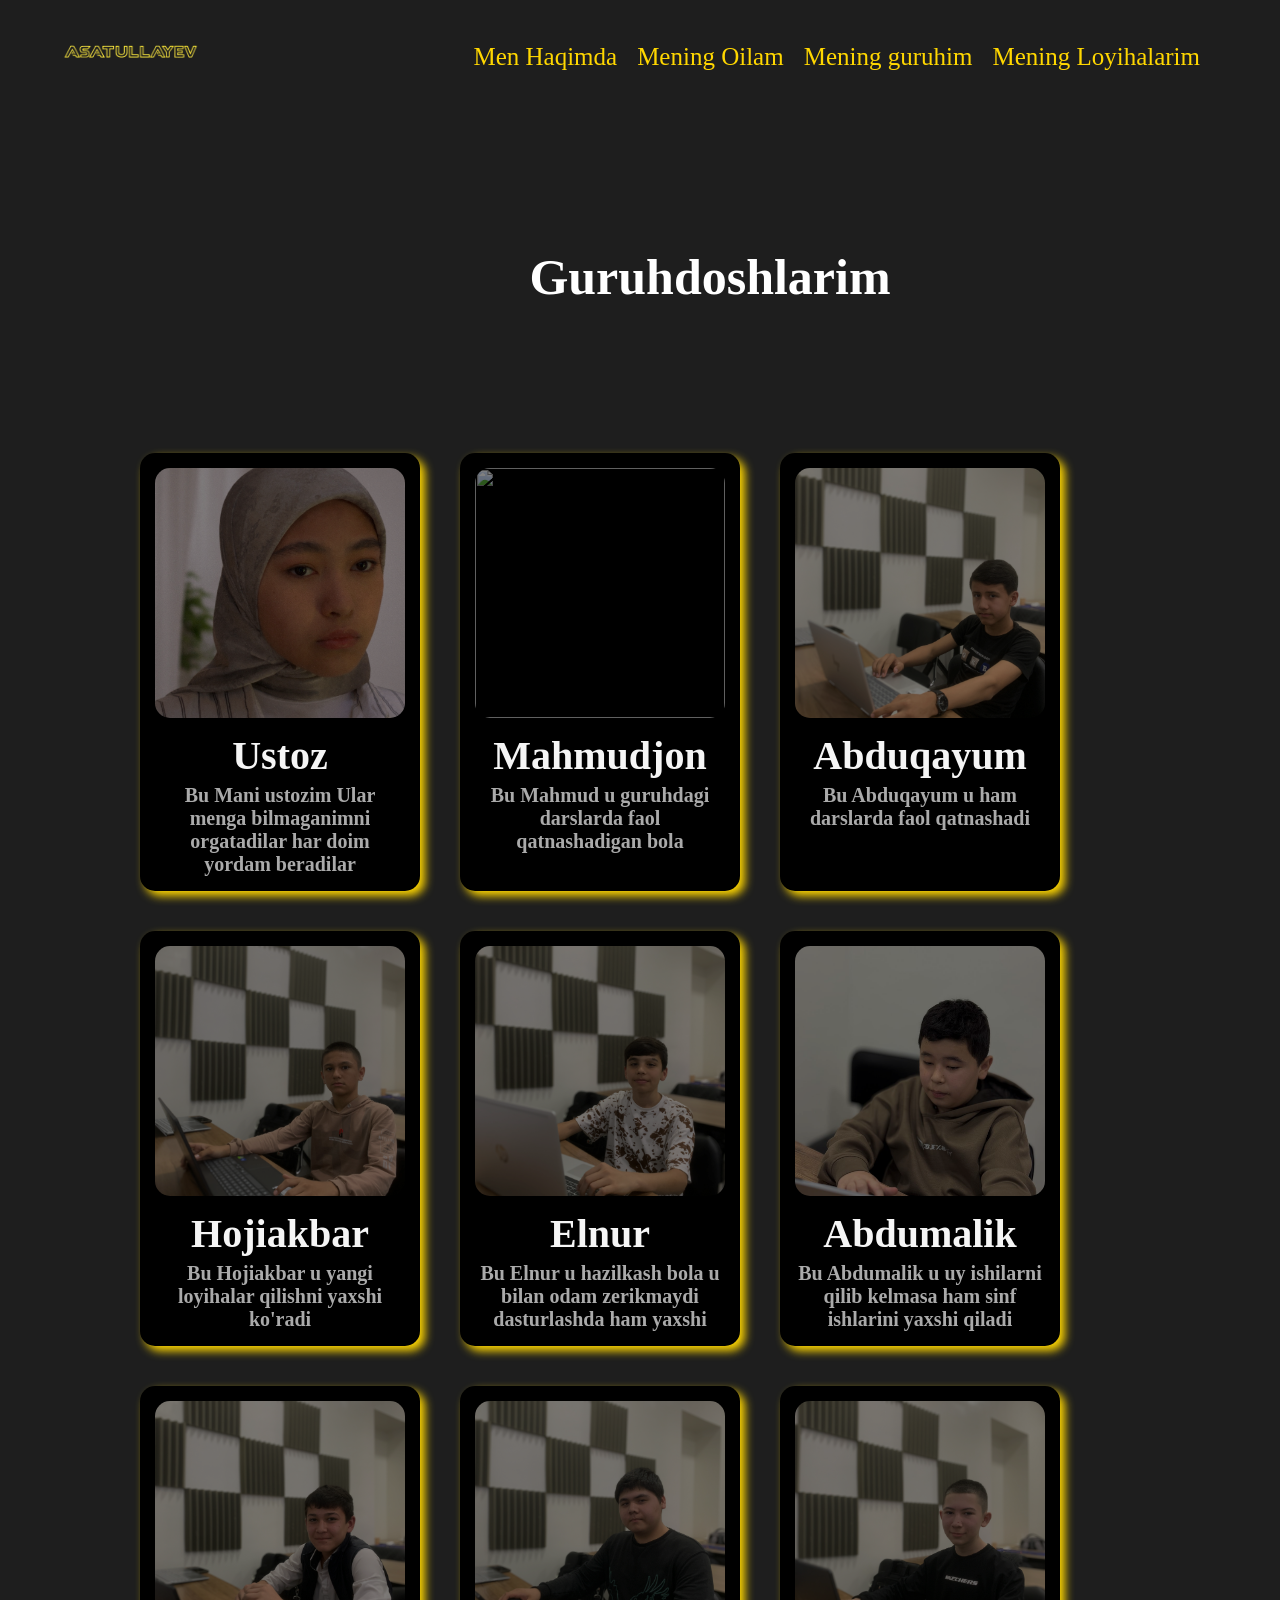
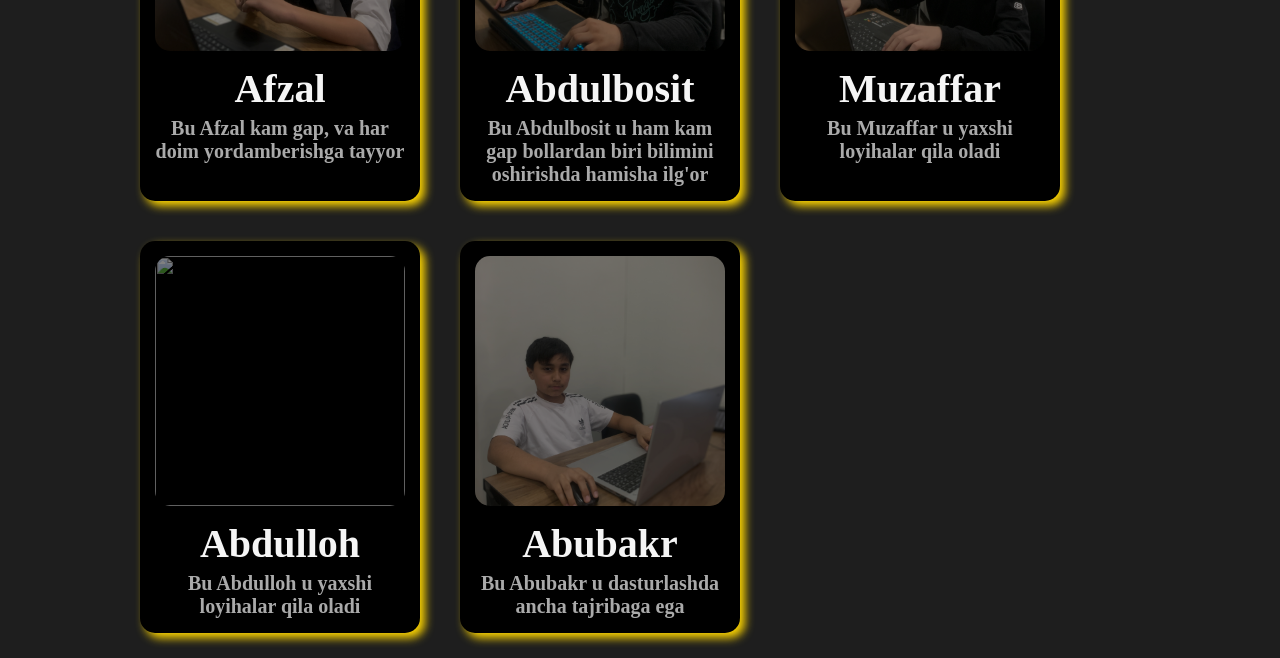
==== guruhdoshlarim.html @ 6e81e24b "first commit" ====
<!DOCTYPE html>
<html lang="en">

<head>
  <meta charset="UTF-8">
  <meta name="viewport" content="width=device-width, initial-scale=1.0">
  <title>Document</title>
  <link rel="stylesheet" href="/style.css">
   <link rel="stylesheet" href="https://cdnjs.cloudflare.com/ajax/libs/font-awesome/7.0.1/css/all.min.css">
</head>

<body>
  <input type="checkbox" id="toggle-theme">
  <header>
    <a href="./index.html">
      <img src="logo.png" alt="" class="logo">
    </a>
    <nav>
      <ul class="nav-link">
        <li><a href="./index.html">Men Haqimda</a></li>
        <li><a href="./oilam.html">Mening Oilam</a></li>
        <li><a href="./guruhdoshlarim.html">Mening guruhim</a></li>
        <li><a href="./loyihalarim.html">Mening Loyihalarim</a></li>
        <label for="toggle-theme">
            <i class="fa-solid fa-circle-half-stroke my-icon"></i>
          </label>
      </ul>
    </nav>
  </header>

  <section id="guruhim">

    <h1 class="guruh">Guruhdoshlarim</h1>


    <div class="group">


      <div class="group-card">
        <img src="ustoz.JPG" alt="">
        <h3>Ustoz</h3>
        <p>Bu Mani ustozim Ular menga bilmaganimni orgatadilar har doim yordam beradilar</p>
      </div>

      <div class="group-card">
        <img src="Mahmud.JPG">
        <h3>Mahmudjon</h3>
        <p>Bu Mahmud u guruhdagi darslarda faol qatnashadigan bola</p>
      </div>
      <div class="group-card">
        <img src="qayum.JPG">
        <h3>Abduqayum</h3>
        <p>Bu Abduqayum u ham darslarda faol qatnashadi</p>
      </div>
      
      <div class="group-card">
        <img src="hoji.JPG">
        <h3>Hojiakbar</h3>
        <p>Bu Hojiakbar u yangi loyihalar qilishni yaxshi ko'radi</p>
      </div>

      <div class="group-card">
        <img src="elnur.JPG">
        <h3>Elnur</h3>
        <p>Bu Elnur u hazilkash bola u bilan odam zerikmaydi dasturlashda ham yaxshi</p>
      </div>

      <div class="group-card">
        <img src="mali.jpg">
        <h3>Abdumalik</h3>
        <p>Bu Abdumalik u uy ishilarni qilib kelmasa ham sinf ishlarini yaxshi qiladi</p>
      </div>

      <div class="group-card">
        <img src="afzal.JPG">
        <h3>Afzal</h3>
        <p>Bu Afzal kam gap, va har doim yordamberishga tayyor</p>
      </div>

      <div class="group-card">
        <img src="abdu-time.JPG">
        <h3>Abdulbosit</h3>
        <p>Bu Abdulbosit u ham kam gap bollardan biri bilimini oshirishda hamisha ilg'or</p>
      </div>

      <div class="group-card">
        <img src="muzafar.JPG">
        <h3>Muzaffar</h3>
        <p>Bu Muzaffar u yaxshi loyihalar qila oladi</p>
      </div>

      <div class="group-card">
        <img src="abdulloh.JPG">
        <h3>Abdulloh</h3>
        <p>Bu Abdulloh u yaxshi loyihalar qila oladi</p>
      </div>


      <div class="group-card">
        <img src="abubakr.JPG">
        <h3>Abubakr</h3>
        <p>Bu Abubakr u dasturlashda ancha tajribaga ega</p>
      </div>

    </div>

  </section>
</body>

</html>
---- style.css ----
*{
    padding:0;
    margin: 0;
    box-sizing:border-box;
}
html{
    scroll-behavior:smooth;
}
body::-webkit-scrollbar{
    width:0;
    height:0;
}
.nav-link{
    transition:0.3s;
}

body{
    background-color: #1e1e1e;
    margin:0;
}

section{
    padding:20px 50px;
}
 header{
    padding:30px 60px;
    display:flex;
    justify-content:center;
    align-items:center;
}
nav{
    margin-left:auto;
}
.nav-link{
    list-style:none;
    display:flex;
    gap:20px;
    margin-top:-15px;

}
.nav-link a{
    position:relative;
    text-decoration: none;
    color:gold;
    font-size:25px;
}
.nav-link a::after{
    content:"";
    position: absolute;
    left:0;
    bottom:-5px;
    width:0;
    height:4px;
    background-color:gold;
    transition:0.3s;
}
.nav-link a:hover::after{
    width:100%;
}
.logo{
    width:140px;
    display:block;
    margin-top:-25px;
}
 #toggle-theme{
    display:none;
}
#toggle-theme:checked ~ #theme{
    background:darkblue;
}
#toggle-theme:checked ~ #theme *{
}
#toggle-theme:checked ~ #theme{
    box-shadow:0 -100px 0 100px darkblue;
}
#theme{
    background-color:#1e1e1e;
    transition:0.3s;
    display:flex;
    justify-content:space-between;
    padding:20px 20px;
}
#toggle-theme{
    display:none;
}

#guruhim{
    transition:0.3s;
}
#loyihalarim{
    transition:0.3s;
}
 #toggle-theme:checked ~ #oilam{
    background:darkblue;
}
#toggle-theme:checked ~ #oilam{
    box-shadow:0 -100px 0 100px darkblue;
}
 #toggle-theme{
    display:none;
}
#oilam{
    transition:0.3s;
}
#toggle-theme:checked ~ #guruhim{
    background:darkblue;
}
#toggle-theme:checked ~ #guruhim{
    box-shadow:0 -100px 0 100px darkblue;
}
#toggle-theme{
    display:none;
}
#toggle-theme:checked ~ #loyihalarim{
    background:darkblue;
}
#toggle-theme:checked ~ #loyihalarim{
    box-shadow:0 -100px 0 100px darkblue;
}

.about h1{
    color:gold;
    width:500px;
    margin-left:100px;
    margin-top:200px;
    font-size:40px;
 }
.about p{
    width:600px;
    color:gold;
    margin-left:120px;
    font-size:25px;
}

@keyframes fadeUp{
    to{
        opacity:1;
        transform:translateY(0);
    }
}
#men{
    display:flex;
    justify-content:space-between;
    align-items:flex-start;
    padding:80px 40px;
}
.men{
   width:400px;
   border-radius:70px;
   opacity:0;
   transform:translateY(30px) scale(0.9);
   animation:FadeScale 0.8s ease forwards;
   transition:0.3s;
   margin-right:120px;
}
.men:hover{
    box-shadow:5px 5px 10px gold;
}
@keyframes FadeScale{
    from{
        opacity:0;
        transform:translateY(30px) scale(0.9);
    }
    to{
        opacity:1;
        transform:translateY(0) scale(1);
}
}

.men:hover{
    box-shadow:5px 5px 10px gold;
}
.oila{
    margin-right:500px;
}
 .family{
    display:flex;
    flex-wrap:wrap;
    justify-content:space-between;
    max-width:700px;
    margin: 0 auto;
    perspective:1000px;
    gap:15px;
}

.family-card{
    width:46%;
    margin-bottom:40px 1%;
    box-sizing:border-box;
    background:#1c1c1c;
    border: 10px solid white;
    box-shadow:7px 7px 20px gold;
    padding:20px 20px;
    text-align:center;
    height:450px;
    transition:0.3s;
    box-sizing: border-box;
}

.family-card img{
    width:100%;
    height:65%;
    object-fit: cover;
    border-radius:10px;
    display:block;
}
.family-card:hover{
    transform: rotateX(10deg) rotate(10deg) scale(1.05);
}
.text{
    color:white;
    font-size:20px;
    margin-left:1px;
}
.text2{
    font-size:20px;
    color:white;
    margin-bottom:5px;
    z-index:1000;

}
.text3{
    color:white;
    z-index:1000;
    margin-bottom:5px;
    font-size:20px;
}
.text4{
    color:white;
    z-index:1000;
    font-size:20px;
}
.dadam{
    margin-left:-100px;
    z-index:1000;
}
.oyim{
    margin-left:-100px;
}
.akam{
    margin-left:-100px;
    z-index:1000;
}
.ozim{
    margin-left:-100px;
}
.oila{
    color:white;
    display:flex;
    justify-content:center;
    margin-bottom:40px;
    font-size:40px;
    margin-left:450px;
}
.group-card h3{
  margin:10px 0 5px;
  font-size:40px;
} 
.group-card p{
  font-weight:bold;
  font-size:20px;
  color:#aaa;
}
.guruh{
    color:white;
    width:200px;
    height:200px;
    font-weight:900;
    font-size:50px;
    display:flex;
    justify-content:center;
    margin-left:560px;
    margin-top:100px;
}

.group{
    color:white;
    display:flex;
    flex-wrap:wrap;
    justify-content:left;
    gap:40px;
    margin:5px auto;
    width:1000px;
    perspective:2000px;
}
.group-card{
    width:280px;
    box-shadow:5px 5px 10px gold;
    padding:15px;
    text-align:center;
    background:black;
    color: whitesmoke;
    border-radius:15px;
    transition:0.3s;
    transform-style:preserve-3d;
}
.group-card img{
    width:100%;
    height:250px;
    object-fit:cover;
    filter:brightness(50%);
    border-radius:15px;
    transition:0.3s;
    transform-style:preserve-3d;
}
.group-card img:hover{
    filter: brightness(100%);
}
.group-card:hover{
    transform:rotateX(10deg) rotateY(10deg) scale(1.05);
}
.project{
    display:flex;
    flex-wrap:wrap;
}
 .loyihalar-card{
    width:48%;
    margin:1%;
    flex-shrink:0;
    border-radius:20px;
    transition:0.3s;
}
.loyihalar-card:hover{
    transform:translateY(-20px);
}
.card:hover ~ .card{
    transform:translateY(20px);
}

 .loyihalar-card img{
    width:100%;
    border-radius:20px;
    display:block;
    transition:0.3s;
}
 .loyihalar-card img:hover{
    box-shadow:5px 5px 10px gold;
}
.loyihalar{
    color:white;
    text-align:center;
    margin-top:-20px;
    margin-bottom:20px;
    margin-left:-70px;
    font-size:40px;
}
.my-project{
    outline:none;
    border:none;
    box-shadow:none;
}
.my-project{
    width:200px;
    text-decoration:none;
    background:yellow;
    color:black;
    border-radius:5px;
    padding:20px;
    display:inline-block;
    transition:0.3s;
    margin-left:150px;
    margin-top:50px;
}
.my-project:hover{
    box-shadow:5px 5px 10px gold;
}
.my-icon{
    color:white;
    font-size:16px;
}
h1{
    color:white;
}
p{
    color:white;
}
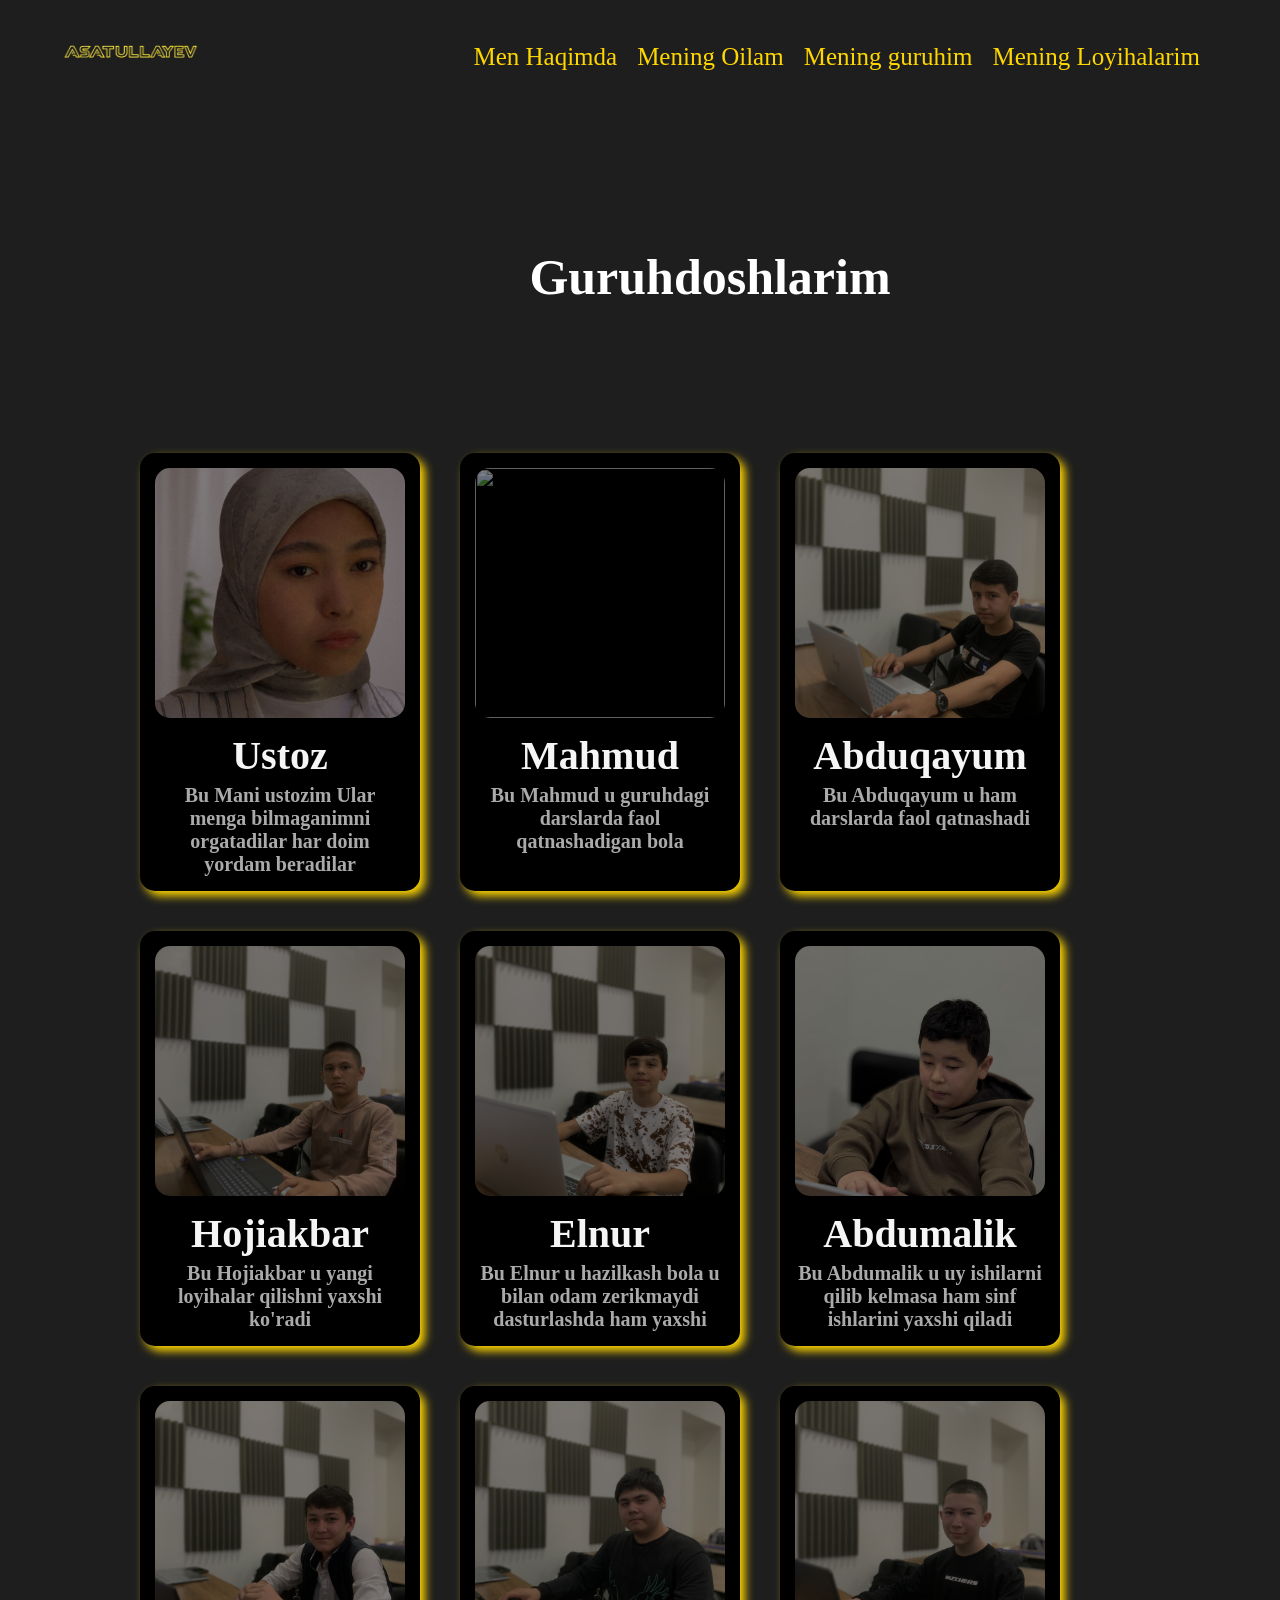
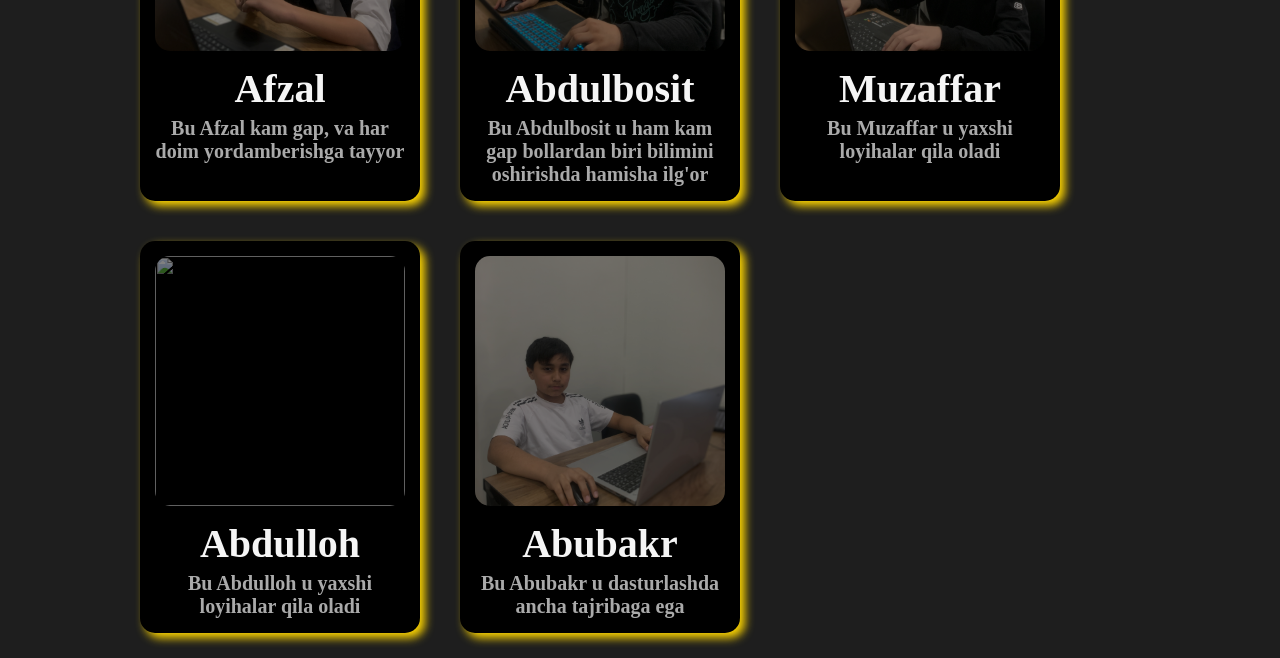
==== commit 8c1ac286: "update" ====
--- a/guruhdoshlarim.html
+++ b/guruhdoshlarim.html
@@ -44,7 +44,7 @@
 
       <div class="group-card">
         <img src="Mahmud.JPG">
-        <h3>Mahmudjon</h3>
+        <h3>Mahmud</h3>
         <p>Bu Mahmud u guruhdagi darslarda faol qatnashadigan bola</p>
       </div>
       <div class="group-card">
--- a/style.css
+++ b/style.css
@@ -67,8 +67,6 @@
 }
 #toggle-theme:checked ~ #theme{
     background:darkblue;
-}
-#toggle-theme:checked ~ #theme *{
 }
 #toggle-theme:checked ~ #theme{
     box-shadow:0 -100px 0 100px darkblue;
@@ -180,19 +178,19 @@
     max-width:700px;
     margin: 0 auto;
     perspective:1000px;
-    gap:15px;
+    gap:40px;
 }
 
 .family-card{
     width:46%;
-    margin-bottom:40px 1%;
+    margin-bottom:10px 1%;
     box-sizing:border-box;
     background:#1c1c1c;
     border: 10px solid white;
     box-shadow:7px 7px 20px gold;
-    padding:20px 20px;
+    padding:20px 10px;
     text-align:center;
-    height:450px;
+    height:420px;
     transition:0.3s;
     box-sizing: border-box;
 }
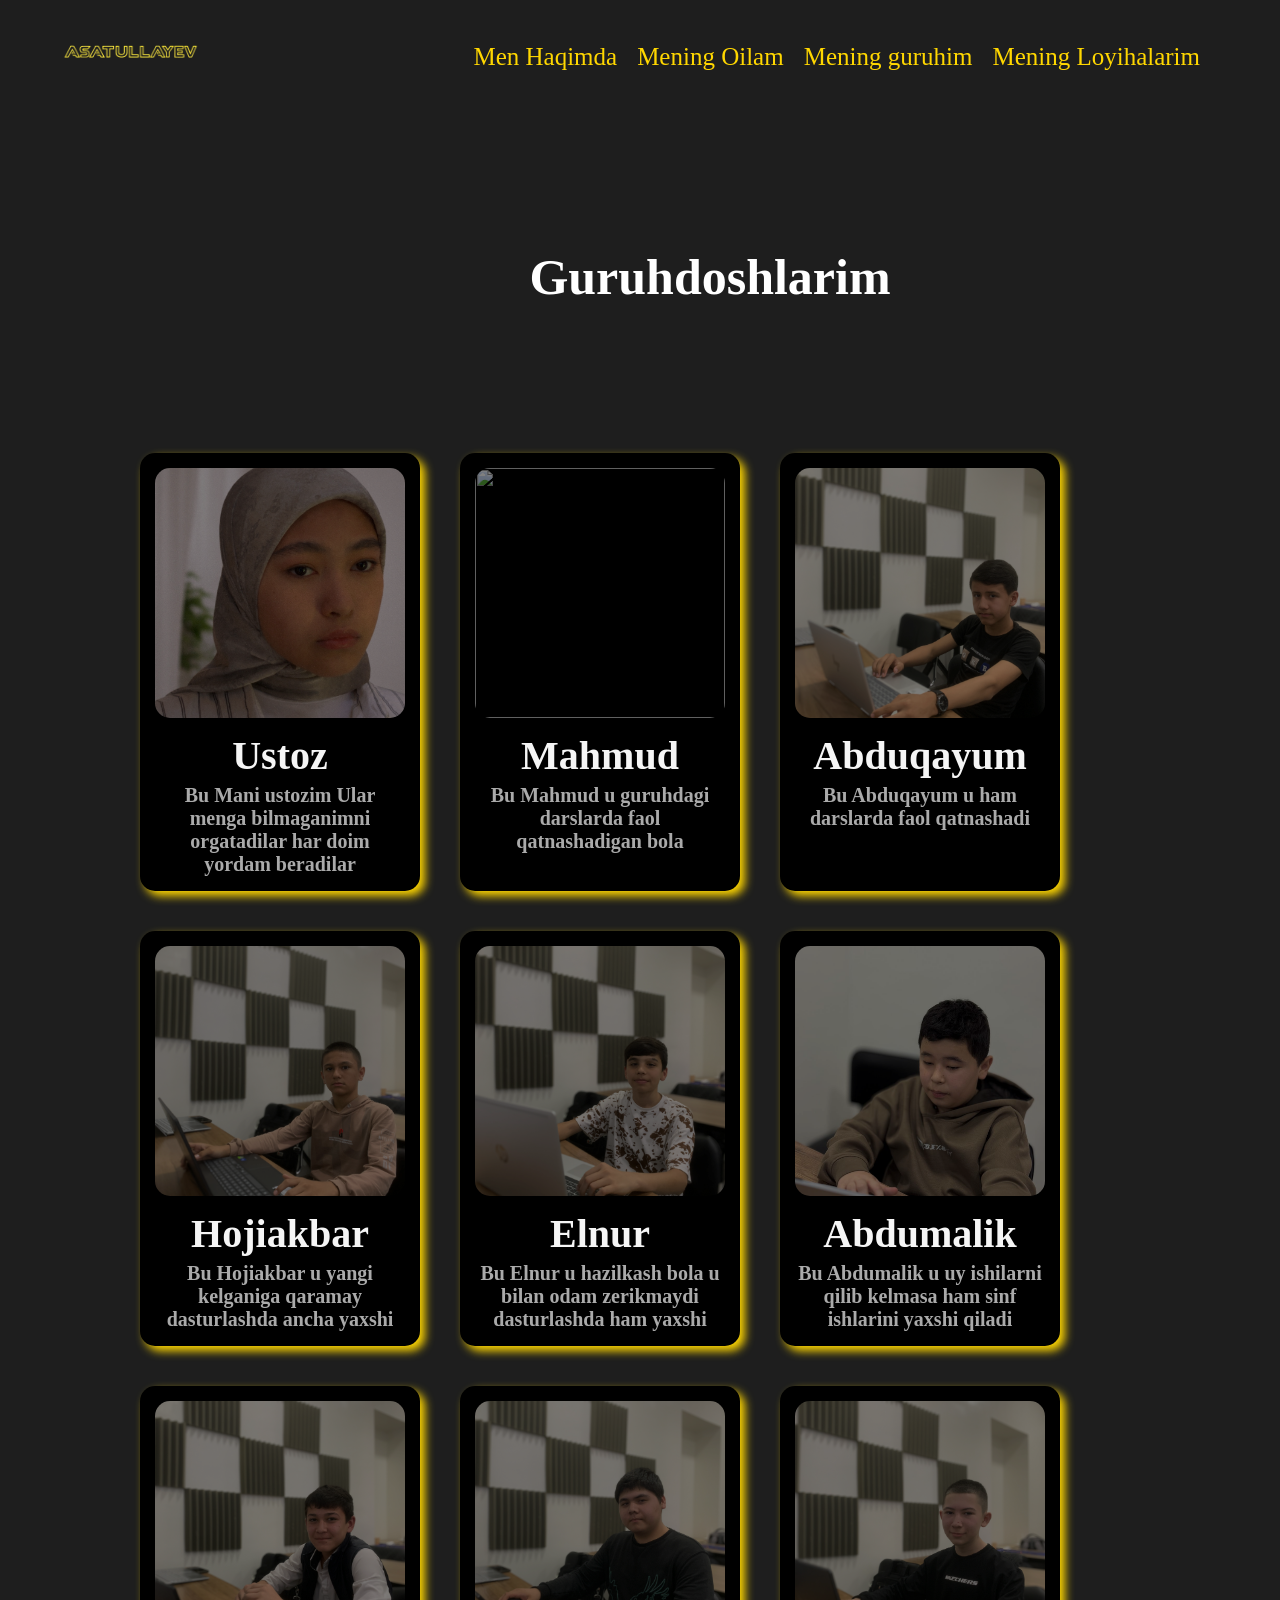
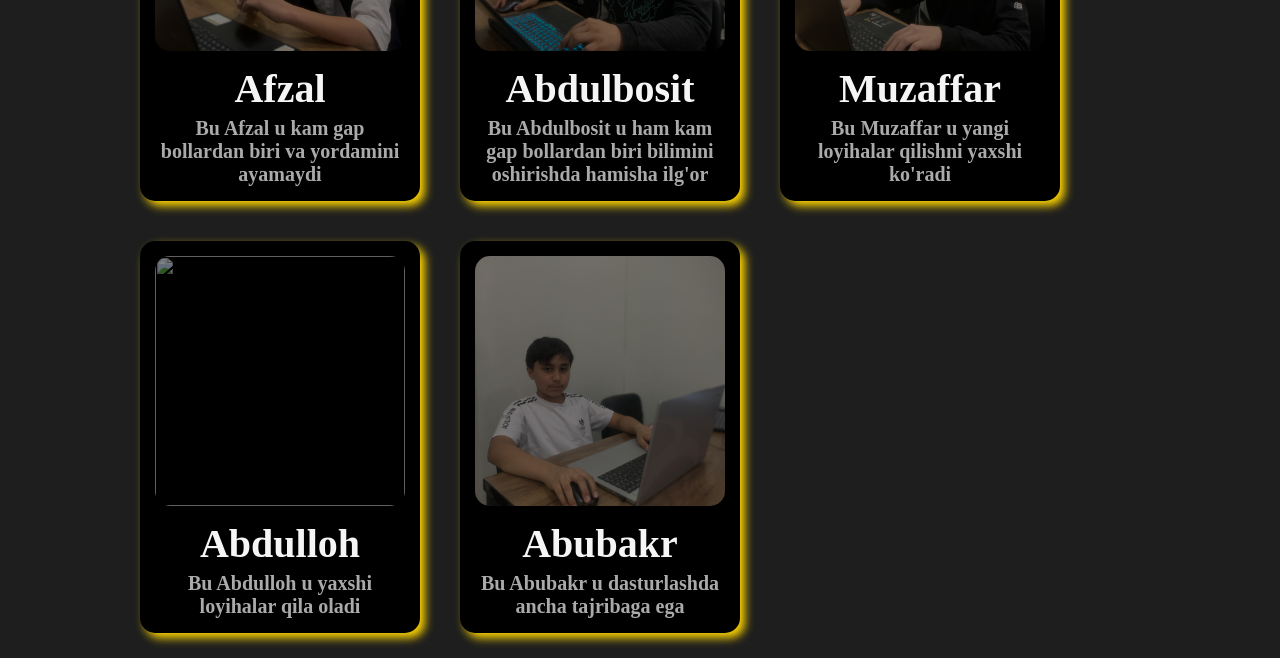
==== commit 08c2b6b3: "first commit" ====
--- a/guruhdoshlarim.html
+++ b/guruhdoshlarim.html
@@ -56,7 +56,7 @@
       <div class="group-card">
         <img src="hoji.JPG">
         <h3>Hojiakbar</h3>
-        <p>Bu Hojiakbar u yangi loyihalar qilishni yaxshi ko'radi</p>
+        <p>Bu Hojiakbar u yangi kelganiga qaramay dasturlashda ancha yaxshi</p>
       </div>
 
       <div class="group-card">
@@ -74,7 +74,7 @@
       <div class="group-card">
         <img src="afzal.JPG">
         <h3>Afzal</h3>
-        <p>Bu Afzal kam gap, va har doim yordamberishga tayyor</p>
+        <p>Bu Afzal u kam gap bollardan biri va yordamini ayamaydi</p>
       </div>
 
       <div class="group-card">
@@ -86,7 +86,7 @@
       <div class="group-card">
         <img src="muzafar.JPG">
         <h3>Muzaffar</h3>
-        <p>Bu Muzaffar u yaxshi loyihalar qila oladi</p>
+        <p>Bu Muzaffar u yangi loyihalar qilishni yaxshi ko'radi</p>
       </div>
 
       <div class="group-card">
@@ -94,7 +94,7 @@
         <h3>Abdulloh</h3>
         <p>Bu Abdulloh u yaxshi loyihalar qila oladi</p>
       </div>
-
+      
 
       <div class="group-card">
         <img src="abubakr.JPG">
